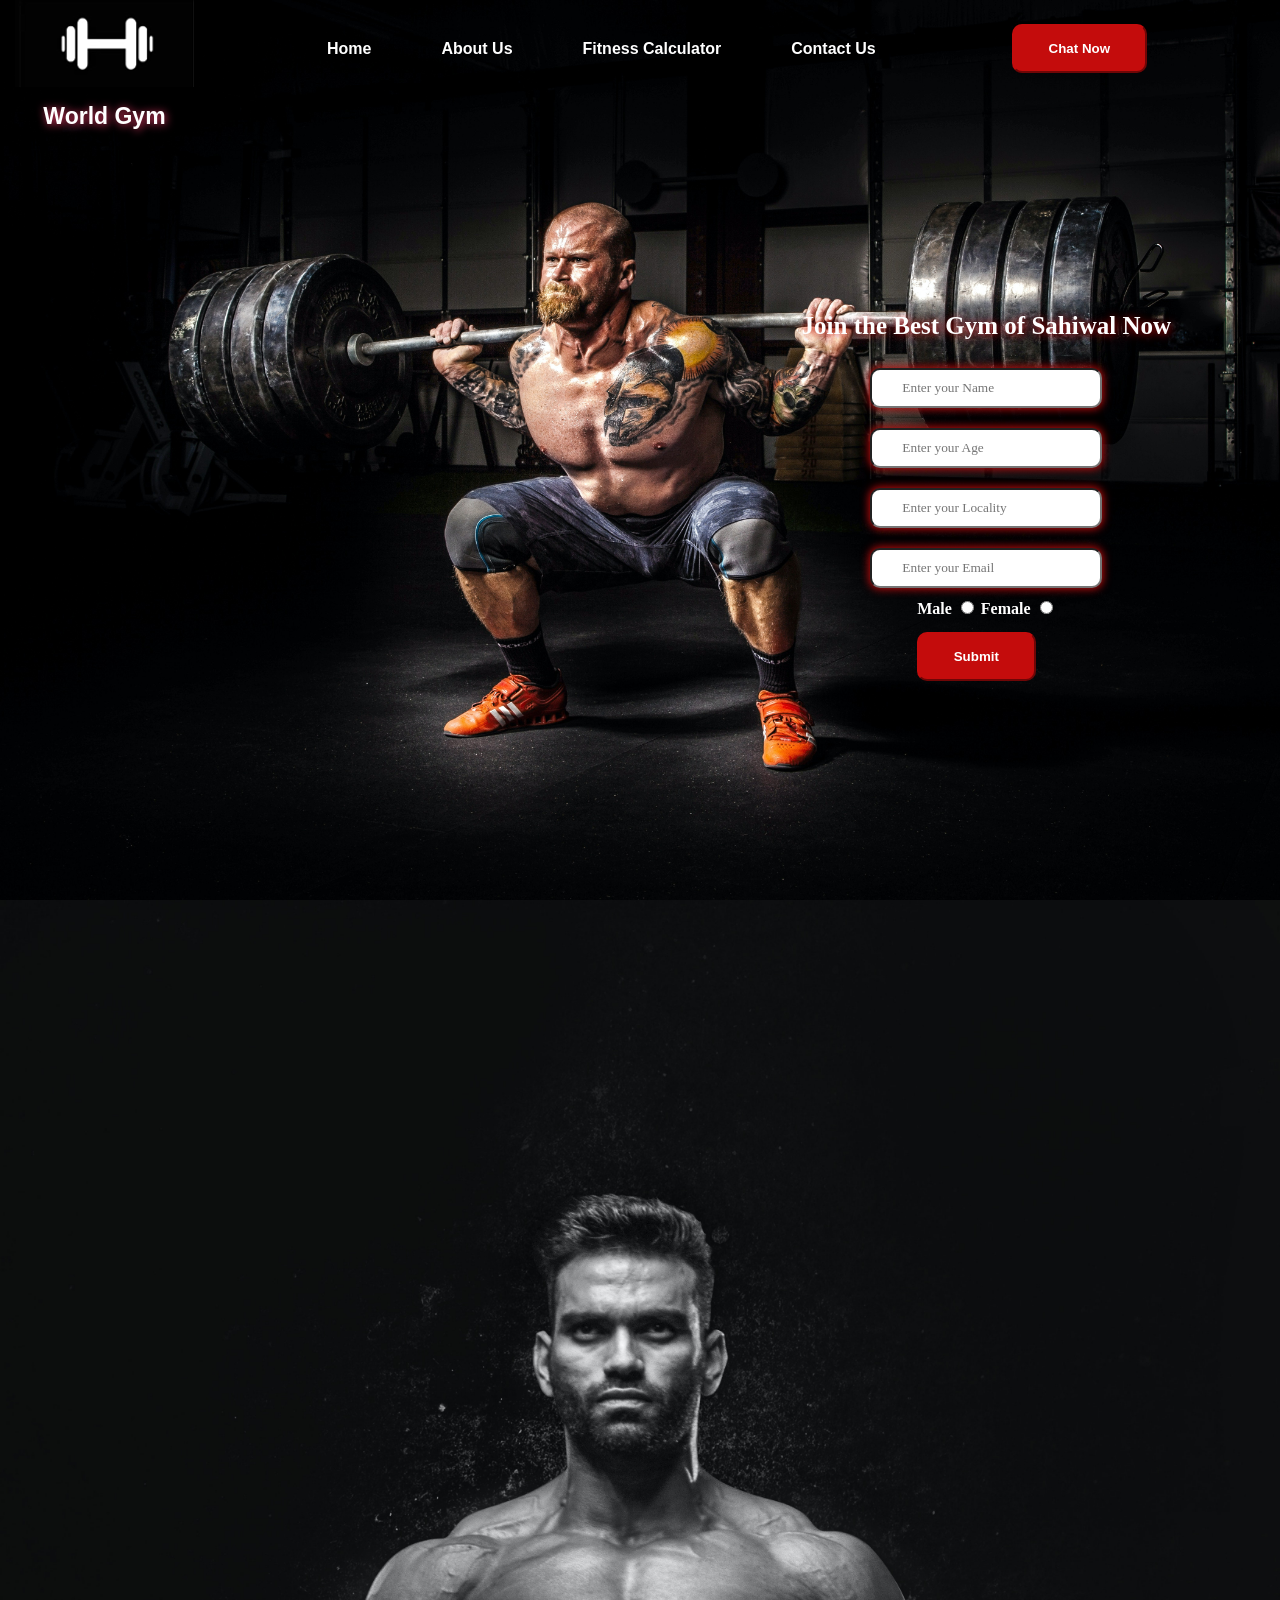
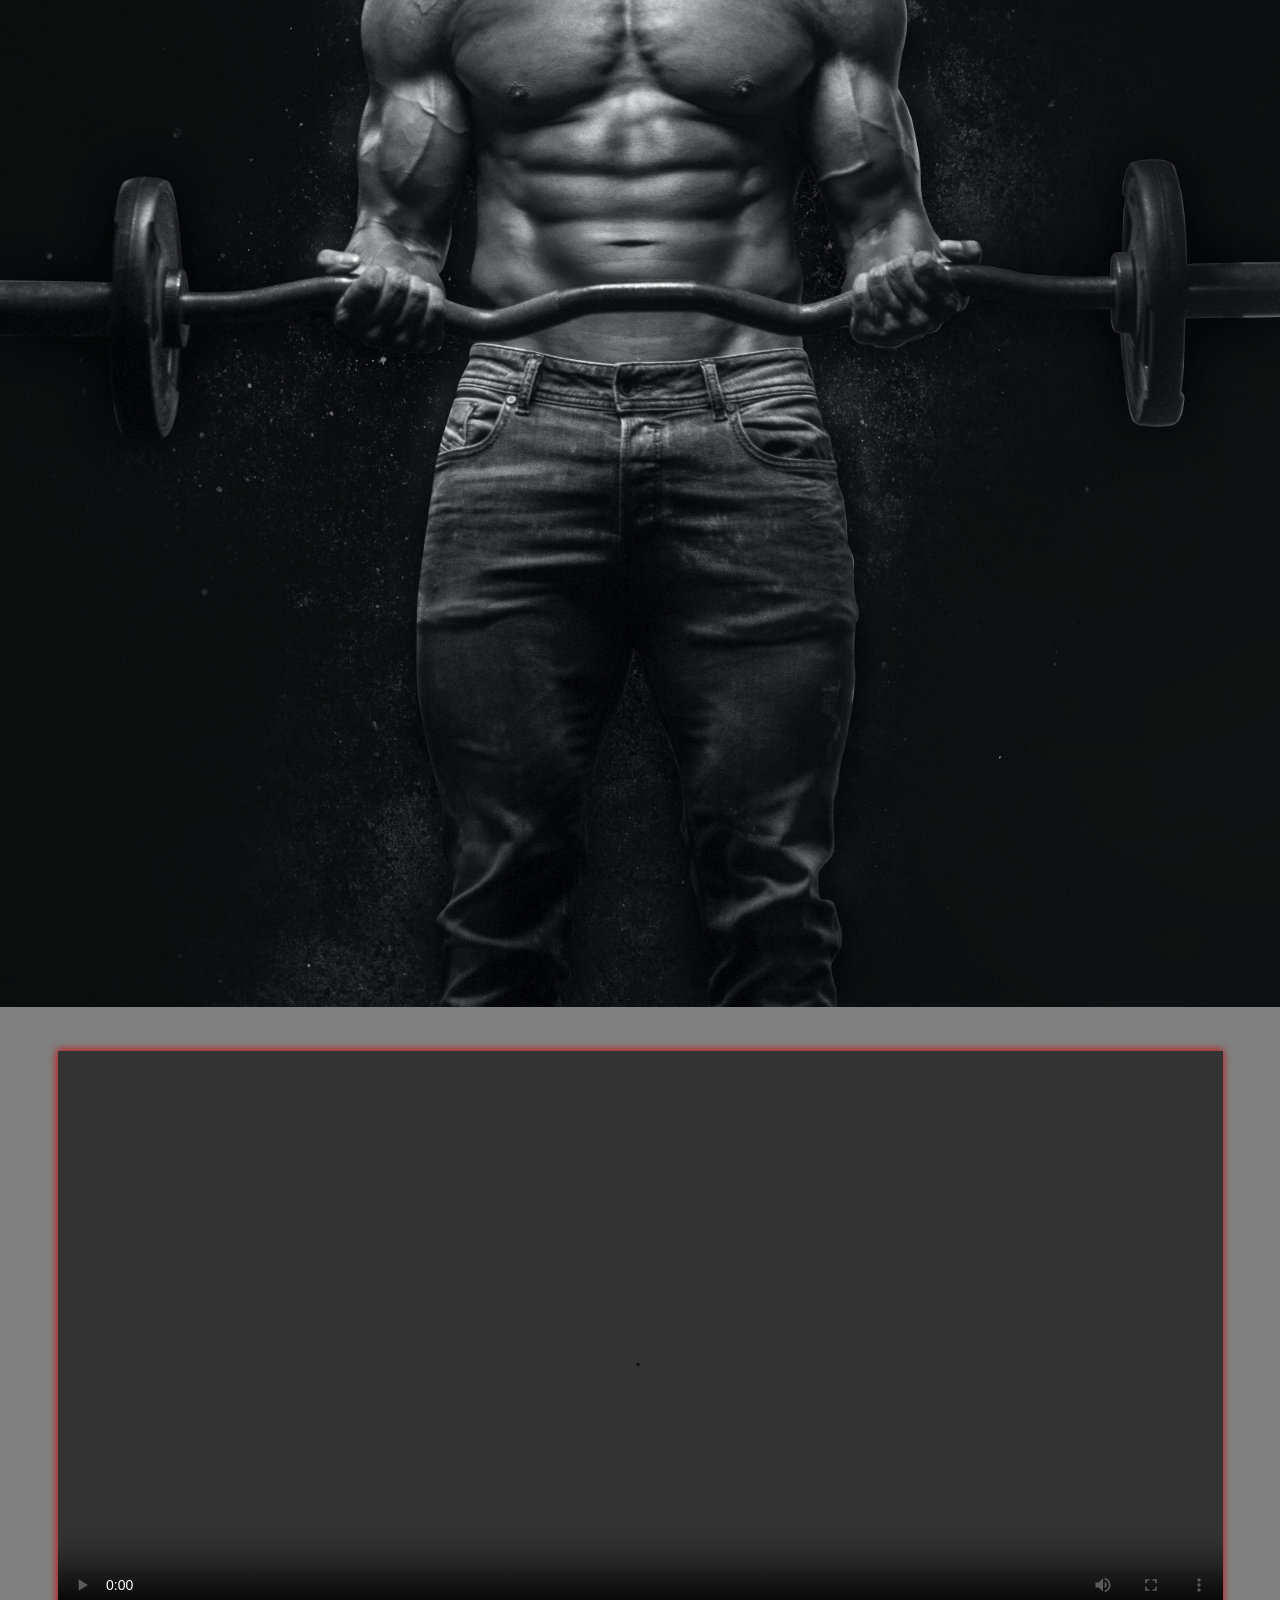
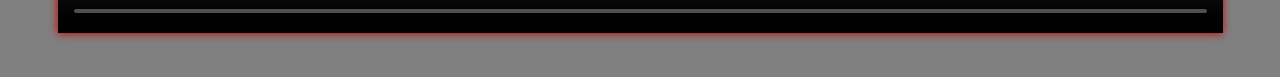
==== index.html @ 1c401dd4 "Updated index.html" ====
<!DOCTYPE html>
<html lang="en">

<head>
    <meta charset="UTF-8">
    <meta name="viewport" content="width=device-width, initial-scale=1.0">
    <title>World Gym</title>
    <style>
        .container {
            width: 100%;
            height: 100vh;
            /* border: 2px solid red; */
            display: flex;
            flex-wrap: wrap;
            /* background: url(https://images.unsplash.com/photo-1517964603305-11c0f6f66012?crop=entropy&cs=tinysrgb&fit=crop&fm=jpg&h=900&ixid=eyJhcHBfaWQiOjF9&ixlib=rb-1.2.1&q=80&w=1600) no-repeat center center/cover; */
            background: url(pexels-binyamin-mellish-17840.jpg) no-repeat center center/cover;

            margin: auto;
            /* flex-direction: row; */

        }

        body {
            margin: 0px;
            padding: 0px;
            /* width: 100%; */
            font-family: Verdana, Geneva, Tahoma, sans-serif;
            font-weight: bold;
            /* display: flex; */
            background-color: gray;
            ;
        }

        .left {
            font-size: 23px;
            position: absolute;
            display: inline-block;
            margin: 0px 0px 10px 15px;
            padding: 0px 0px;
            filter: invert(100%);
            color: rgb(0, 0, 0);
            text-shadow: 1px 1px 9px rgb(12, 196, 149);
            /* color: rgb(255, 225, 225); */
            /* opacity: 0.5; */
        }

        .mid {
            position: sticky;
            display: inline-block;
            width: 57%;
            margin: 20px 0px 10px 282px;
        }

        .right {
            margin: 10px 10px 10px 0px;
            position: relative;
            display: inline-block;
            /* float: right; */

        }

        #navbar ul {
            float: left;
            padding: 10px;
            margin: 10px 0px 0px 0px;
        }

        #navbar li {
            list-style-type: none;
            float: left;
        }

        #navbar li a {
            text-decoration: none;
            margin: 10px;
            padding: 20px 25px;
            color: white;

        }

        #navbar li a:hover {
            color: white;
            background-color: rgb(196, 12, 12);
            text-decoration: underline;
            text-shadow: 1px 1px 9px white;
            box-shadow: 0px 0px 8px 1px white;

        }

        .btn:hover {
            box-shadow: 0px 0px 8px 1px rgb(196, 12, 12);
            background-color: white;
            color: red;

        }

        .btn {
            margin: 14px 20px 0px 0px;
            padding: 15px 35px;
            cursor: pointer;
            background-color: rgb(196, 12, 12);
            color: white;
            border-radius: 10px;
            border-color: rgb(196, 12, 12);
            font-weight: bold;

        }

        p {
            text-align: center;
            padding: 0px;
            line-height: 0px;

        }

        .form {

            font-family: cursive;
            margin: 10px 0px 0px 791.5px;
            color: white;
            padding: 0px 10.1px;
            /* background-color: rgba(0, 0, 0, 0.507); */
            /* align-content: flex-end; */
            /* justify-items: self-start; */
        }

        .input {
            margin: 10px;
            padding: 10px 30px;
            font-family: cursive;
            border-radius: 10px;
            box-shadow: 0px 0px 8px 1px rgb(196, 12, 12);

        }

        a {
            color: black;
            text-decoration: none;
        }

        #join {
            text-shadow: 1px 1px 9px rgb(196, 12, 12);
        }
    </style>
</head>

<body>
    <header>
        <div class="container">
            <div class="left">
                <img src="Logo.png" alt="" id="img">
                <p><a href="#">World Gym</a></p>
            </div>
            <div class="mid" id="navbar">
                <center>
                    <ul>
                        <li><a href="#">Home</a></li>
                        <li><a href="#">About Us</a></li>
                        <li><a href="#">Fitness Calculator</a></li>
                        <li><a href="#">Contact Us</a></li>
                    </ul>
                </center>
            </div>
            <div class="right">
                <button class="btn">Chat Now</button>
            </div>
            <div class="form">
                <center>
                    <form action="noaction.php">
                        <label for="" style="font-size: 25px;" id="join">Join the Best Gym of Sahiwal
                            Now</label><br><br>
                        <input type="text" class="input" placeholder="Enter your Name"><br>
                        <input type="number" class="input" placeholder="Enter your Age"><br>
                        <input type="text" class="input" placeholder="Enter your Locality"><br>
                        <input type="email" class="input" placeholder="Enter your Email"><br>
                        <label for="gender">Male</label>
                        <input type="radio" name="gender" id="gender">
                        <label for="gender">Female</label>
                        <input type="radio" name="gender" id="gender"><br>
                        <input type="submit" class="btn">
                    </form>
                </center>
            </div>
        </div>
        <img src="pexels-anush-gorak-1431282.jpg" alt="" width="100%">

        <section>
            <center><video src="video.mp4" controls width="91%" style="box-shadow: 0px 0px 8px 1px rgb(196, 12, 12);
                margin-top: 40px; margin-bottom: 40px; "></video></center>
        </section>
        <!-- <div>
            <img src="Gym12.png" alt="" width="100%">
        </div> -->
    </header>

</body>

</html>
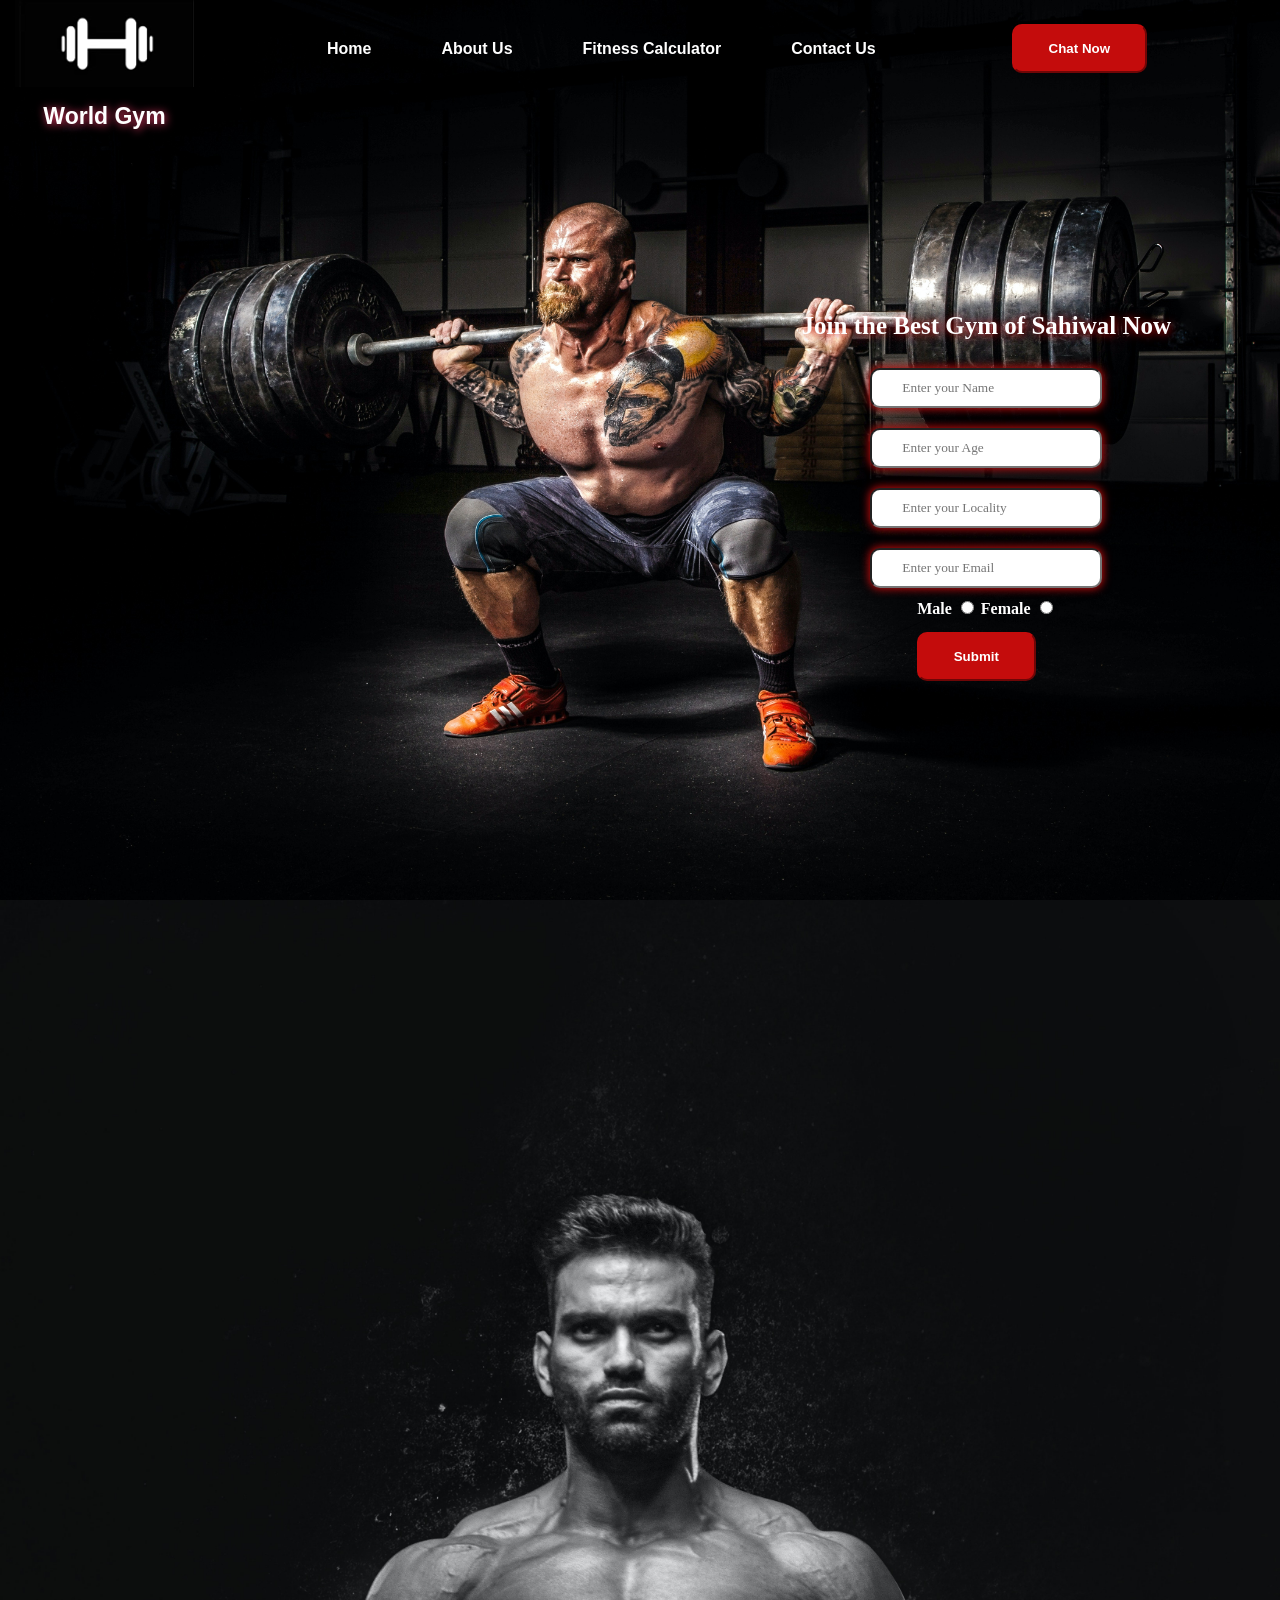
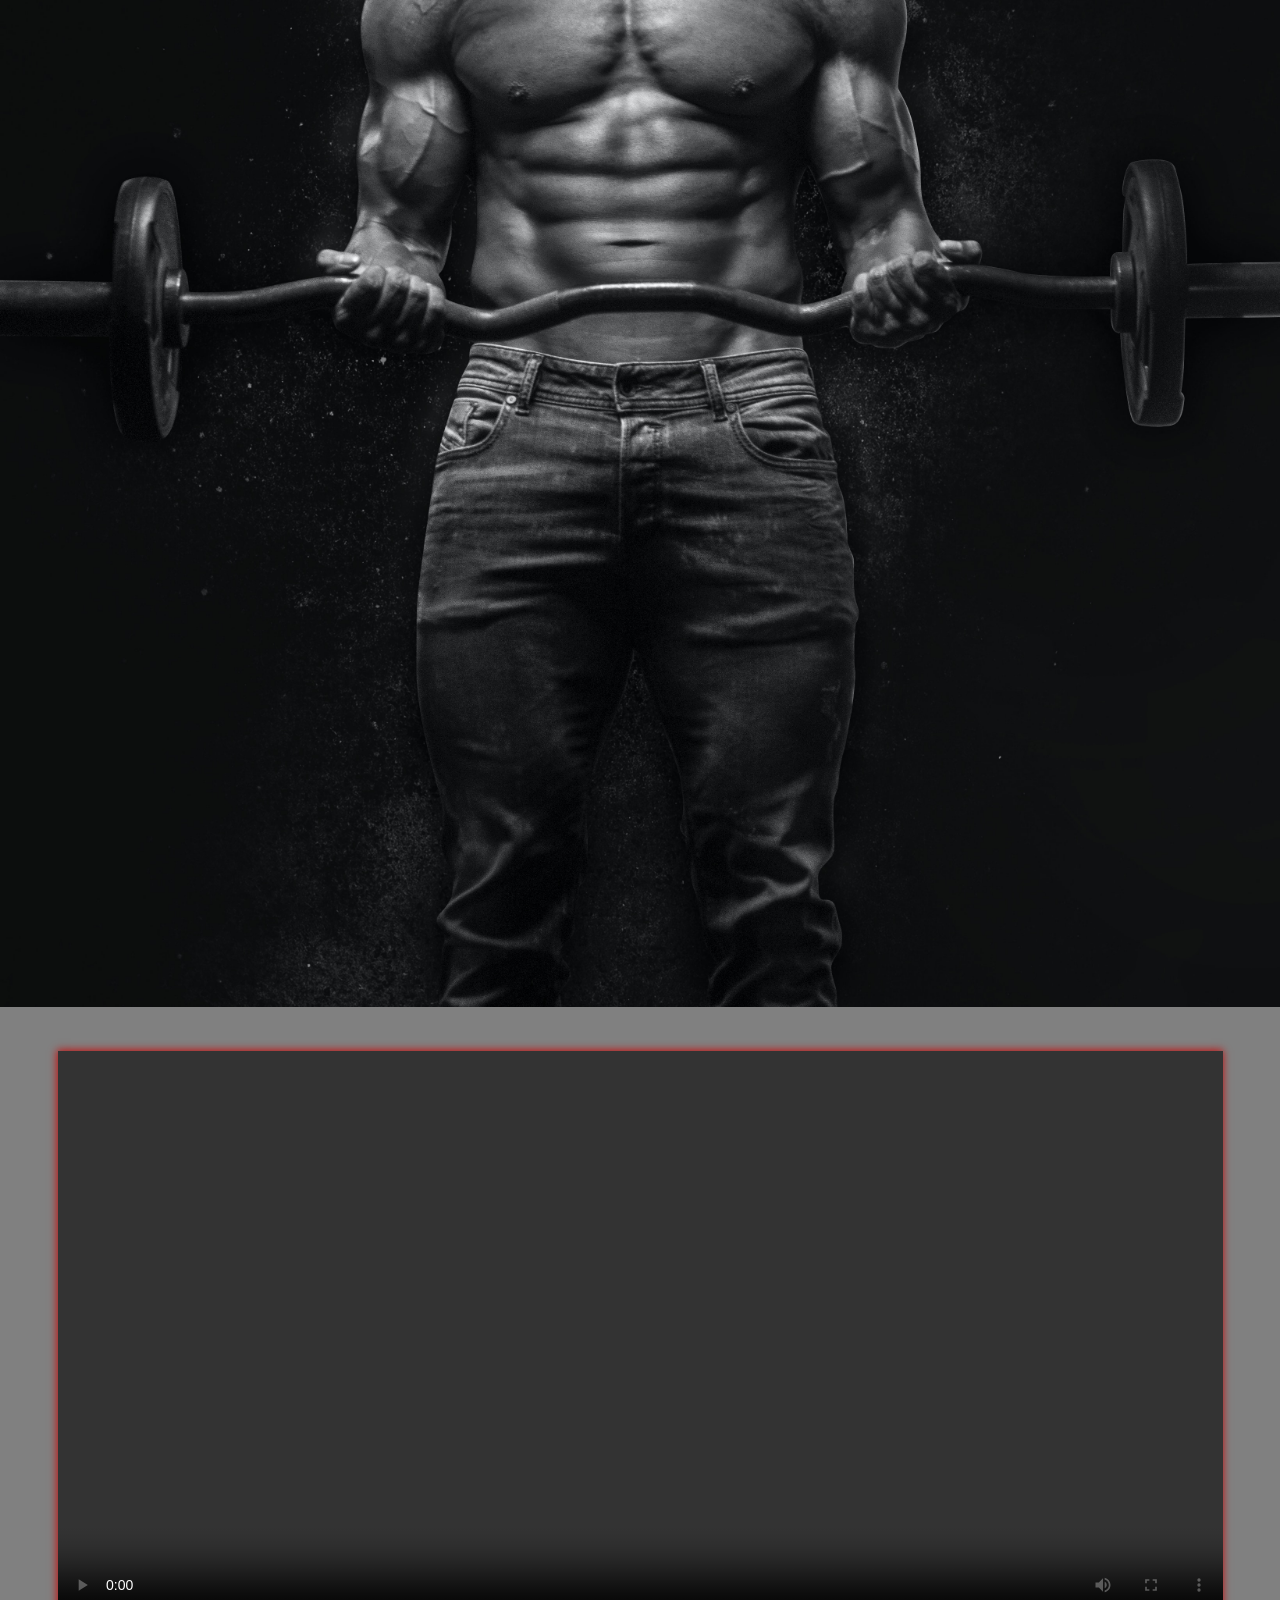
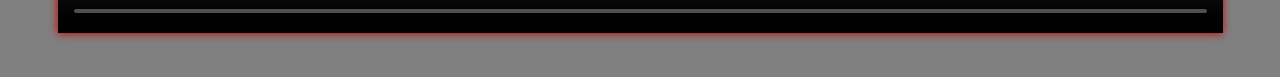
==== commit de3c7a7d: "updated index.html" ====
--- a/index.html
+++ b/index.html
@@ -1,198 +1,86 @@
 <!DOCTYPE html>
 <html lang="en">
+  <head>
+    <meta charset="UTF-8" />
+    <meta name="viewport" content="width=device-width, initial-scale=1.0" />
+    <title>World Gym</title>
+    <link rel="stylesheet" href="style.css" />
+  </head>
 
-<head>
-    <meta charset="UTF-8">
-    <meta name="viewport" content="width=device-width, initial-scale=1.0">
-    <title>World Gym</title>
-    <style>
-        .container {
-            width: 100%;
-            height: 100vh;
-            /* border: 2px solid red; */
-            display: flex;
-            flex-wrap: wrap;
-            /* background: url(https://images.unsplash.com/photo-1517964603305-11c0f6f66012?crop=entropy&cs=tinysrgb&fit=crop&fm=jpg&h=900&ixid=eyJhcHBfaWQiOjF9&ixlib=rb-1.2.1&q=80&w=1600) no-repeat center center/cover; */
-            background: url(pexels-binyamin-mellish-17840.jpg) no-repeat center center/cover;
+  <body>
+    <header>
+      <div class="container">
+        <div class="left">
+          <img src="Logo.png" alt="" id="img" />
+          <p><a href="">World Gym</a></p>
+        </div>
+        <div class="mid" id="navbar">
+          <center>
+            <ul>
+              <li><a href="index.html">Home</a></li>
+              <li><a href="index.html">About Us</a></li>
+              <li><a href="index.html">Fitness Calculator</a></li>
+              <li><a href="index.html">Contact Us</a></li>
+            </ul>
+          </center>
+        </div>
+        <div class="right">
+          <button class="btn">Chat Now</button>
+        </div>
+        <div class="form">
+          <center>
+            <form action="noaction.php">
+              <label for="" style="font-size: 25px" id="join"
+                >Join the Best Gym of Sahiwal Now</label
+              ><br /><br />
+              <input
+                type="text"
+                class="input"
+                placeholder="Enter your Name"
+              /><br />
+              <input
+                type="number"
+                class="input"
+                placeholder="Enter your Age"
+              /><br />
+              <input
+                type="text"
+                class="input"
+                placeholder="Enter your Locality"
+              /><br />
+              <input
+                type="email"
+                class="input"
+                placeholder="Enter your Email"
+              /><br />
+              <label for="gender">Male</label>
+              <input type="radio" name="gender" id="gender" />
+              <label for="gender">Female</label>
+              <input type="radio" name="gender" id="gender" /><br />
+              <input type="submit" class="btn" />
+            </form>
+          </center>
+        </div>
+      </div>
+      <img src="pexels-anush-gorak-1431282.jpg" alt="" width="100%" />
 
-            margin: auto;
-            /* flex-direction: row; */
-
-        }
-
-        body {
-            margin: 0px;
-            padding: 0px;
-            /* width: 100%; */
-            font-family: Verdana, Geneva, Tahoma, sans-serif;
-            font-weight: bold;
-            /* display: flex; */
-            background-color: gray;
-            ;
-        }
-
-        .left {
-            font-size: 23px;
-            position: absolute;
-            display: inline-block;
-            margin: 0px 0px 10px 15px;
-            padding: 0px 0px;
-            filter: invert(100%);
-            color: rgb(0, 0, 0);
-            text-shadow: 1px 1px 9px rgb(12, 196, 149);
-            /* color: rgb(255, 225, 225); */
-            /* opacity: 0.5; */
-        }
-
-        .mid {
-            position: sticky;
-            display: inline-block;
-            width: 57%;
-            margin: 20px 0px 10px 282px;
-        }
-
-        .right {
-            margin: 10px 10px 10px 0px;
-            position: relative;
-            display: inline-block;
-            /* float: right; */
-
-        }
-
-        #navbar ul {
-            float: left;
-            padding: 10px;
-            margin: 10px 0px 0px 0px;
-        }
-
-        #navbar li {
-            list-style-type: none;
-            float: left;
-        }
-
-        #navbar li a {
-            text-decoration: none;
-            margin: 10px;
-            padding: 20px 25px;
-            color: white;
-
-        }
-
-        #navbar li a:hover {
-            color: white;
-            background-color: rgb(196, 12, 12);
-            text-decoration: underline;
-            text-shadow: 1px 1px 9px white;
-            box-shadow: 0px 0px 8px 1px white;
-
-        }
-
-        .btn:hover {
-            box-shadow: 0px 0px 8px 1px rgb(196, 12, 12);
-            background-color: white;
-            color: red;
-
-        }
-
-        .btn {
-            margin: 14px 20px 0px 0px;
-            padding: 15px 35px;
-            cursor: pointer;
-            background-color: rgb(196, 12, 12);
-            color: white;
-            border-radius: 10px;
-            border-color: rgb(196, 12, 12);
-            font-weight: bold;
-
-        }
-
-        p {
-            text-align: center;
-            padding: 0px;
-            line-height: 0px;
-
-        }
-
-        .form {
-
-            font-family: cursive;
-            margin: 10px 0px 0px 791.5px;
-            color: white;
-            padding: 0px 10.1px;
-            /* background-color: rgba(0, 0, 0, 0.507); */
-            /* align-content: flex-end; */
-            /* justify-items: self-start; */
-        }
-
-        .input {
-            margin: 10px;
-            padding: 10px 30px;
-            font-family: cursive;
-            border-radius: 10px;
-            box-shadow: 0px 0px 8px 1px rgb(196, 12, 12);
-
-        }
-
-        a {
-            color: black;
-            text-decoration: none;
-        }
-
-        #join {
-            text-shadow: 1px 1px 9px rgb(196, 12, 12);
-        }
-    </style>
-</head>
-
-<body>
-    <header>
-        <div class="container">
-            <div class="left">
-                <img src="Logo.png" alt="" id="img">
-                <p><a href="#">World Gym</a></p>
-            </div>
-            <div class="mid" id="navbar">
-                <center>
-                    <ul>
-                        <li><a href="#">Home</a></li>
-                        <li><a href="#">About Us</a></li>
-                        <li><a href="#">Fitness Calculator</a></li>
-                        <li><a href="#">Contact Us</a></li>
-                    </ul>
-                </center>
-            </div>
-            <div class="right">
-                <button class="btn">Chat Now</button>
-            </div>
-            <div class="form">
-                <center>
-                    <form action="noaction.php">
-                        <label for="" style="font-size: 25px;" id="join">Join the Best Gym of Sahiwal
-                            Now</label><br><br>
-                        <input type="text" class="input" placeholder="Enter your Name"><br>
-                        <input type="number" class="input" placeholder="Enter your Age"><br>
-                        <input type="text" class="input" placeholder="Enter your Locality"><br>
-                        <input type="email" class="input" placeholder="Enter your Email"><br>
-                        <label for="gender">Male</label>
-                        <input type="radio" name="gender" id="gender">
-                        <label for="gender">Female</label>
-                        <input type="radio" name="gender" id="gender"><br>
-                        <input type="submit" class="btn">
-                    </form>
-                </center>
-            </div>
-        </div>
-        <img src="pexels-anush-gorak-1431282.jpg" alt="" width="100%">
-
-        <section>
-            <center><video src="video.mp4" controls width="91%" style="box-shadow: 0px 0px 8px 1px rgb(196, 12, 12);
-                margin-top: 40px; margin-bottom: 40px; "></video></center>
-        </section>
-        <!-- <div>
+      <section>
+        <center>
+          <video
+            src="video.mp4"
+            controls
+            width="91%"
+            style="
+              box-shadow: 0px 0px 8px 1px rgb(196, 12, 12);
+              margin-top: 40px;
+              margin-bottom: 40px;
+            "
+          ></video>
+        </center>
+      </section>
+      <!-- <div>
             <img src="Gym12.png" alt="" width="100%">
         </div> -->
     </header>
-
-</body>
-
-</html>+  </body>
+</html>
--- a/style.css
+++ b/style.css
@@ -0,0 +1,134 @@
+.container {
+  width: 100%;
+  height: 100vh;
+  /* border: 2px solid red; */
+  display: flex;
+  flex-wrap: wrap;
+  /* background: url(https://images.unsplash.com/photo-1517964603305-11c0f6f66012?crop=entropy&cs=tinysrgb&fit=crop&fm=jpg&h=900&ixid=eyJhcHBfaWQiOjF9&ixlib=rb-1.2.1&q=80&w=1600) no-repeat center center/cover; */
+  background: url(pexels-binyamin-mellish-17840.jpg) no-repeat center
+    center/cover;
+
+  margin: auto;
+  /* flex-direction: row; */
+}
+
+body {
+  margin: 0px;
+  padding: 0px;
+  /* width: 100%; */
+  font-family: Verdana, Geneva, Tahoma, sans-serif;
+  font-weight: bold;
+  /* display: flex; */
+  background-color: gray;
+}
+
+.left {
+  font-size: 23px;
+  position: absolute;
+  display: inline-block;
+  margin: 0px 0px 10px 15px;
+  padding: 0px 0px;
+  filter: invert(100%);
+  color: rgb(0, 0, 0);
+  text-shadow: 1px 1px 9px rgb(12, 196, 149);
+  /* color: rgb(255, 225, 225); */
+  /* opacity: 0.5; */
+}
+
+.mid {
+  position: sticky;
+  display: inline-block;
+  width: 57%;
+  margin: 20px 0px 10px 282px;
+}
+
+.right {
+  margin: 10px 10px 10px 0px;
+  position: relative;
+  display: inline-block;
+  /* float: right; */
+}
+
+#navbar ul {
+  float: left;
+  padding: 10px;
+  margin: 10px 0px 0px 0px;
+}
+
+#navbar li {
+  list-style-type: none;
+  float: left;
+}
+
+#navbar li a {
+  text-decoration: none;
+  margin: 10px;
+  padding: 20px 25px;
+  color: white;
+}
+
+#navbar li a:hover {
+  color: white;
+  background-color: rgb(196, 12, 12);
+  text-decoration: underline;
+  text-shadow: 1px 1px 9px white;
+  box-shadow: 0px 0px 8px 1px white;
+}
+
+.btn:hover {
+  box-shadow: 0px 0px 8px 1px rgb(196, 12, 12);
+  background-color: white;
+  color: red;
+}
+
+.btn {
+  margin: 14px 20px 0px 0px;
+  padding: 15px 35px;
+  cursor: pointer;
+  background-color: rgb(196, 12, 12);
+  color: white;
+  border-radius: 10px;
+  border-color: rgb(196, 12, 12);
+  font-weight: bold;
+}
+
+p {
+  text-align: center;
+  padding: 0px;
+  line-height: 0px;
+}
+
+.form {
+  font-family: cursive;
+  margin: 10px 0px 0px 791.5px;
+  color: white;
+  padding: 0px 10.1px;
+  /* background-color: rgba(0, 0, 0, 0.507); */
+  /* align-content: flex-end; */
+  /* justify-items: self-start; */
+}
+
+.input {
+  margin: 10px;
+  padding: 10px 30px;
+  font-family: cursive;
+  border-radius: 10px;
+  box-shadow: 0px 0px 8px 1px rgb(196, 12, 12);
+}
+.input:focus {
+  outline: none;
+}
+
+a {
+  color: black;
+  text-decoration: none;
+}
+
+#join {
+  text-shadow: 1px 1px 9px rgb(196, 12, 12);
+}
+@media screen and (max-width: 767px) {
+  .form {
+    margin: 10px 0px 0px 0px;
+  }
+}
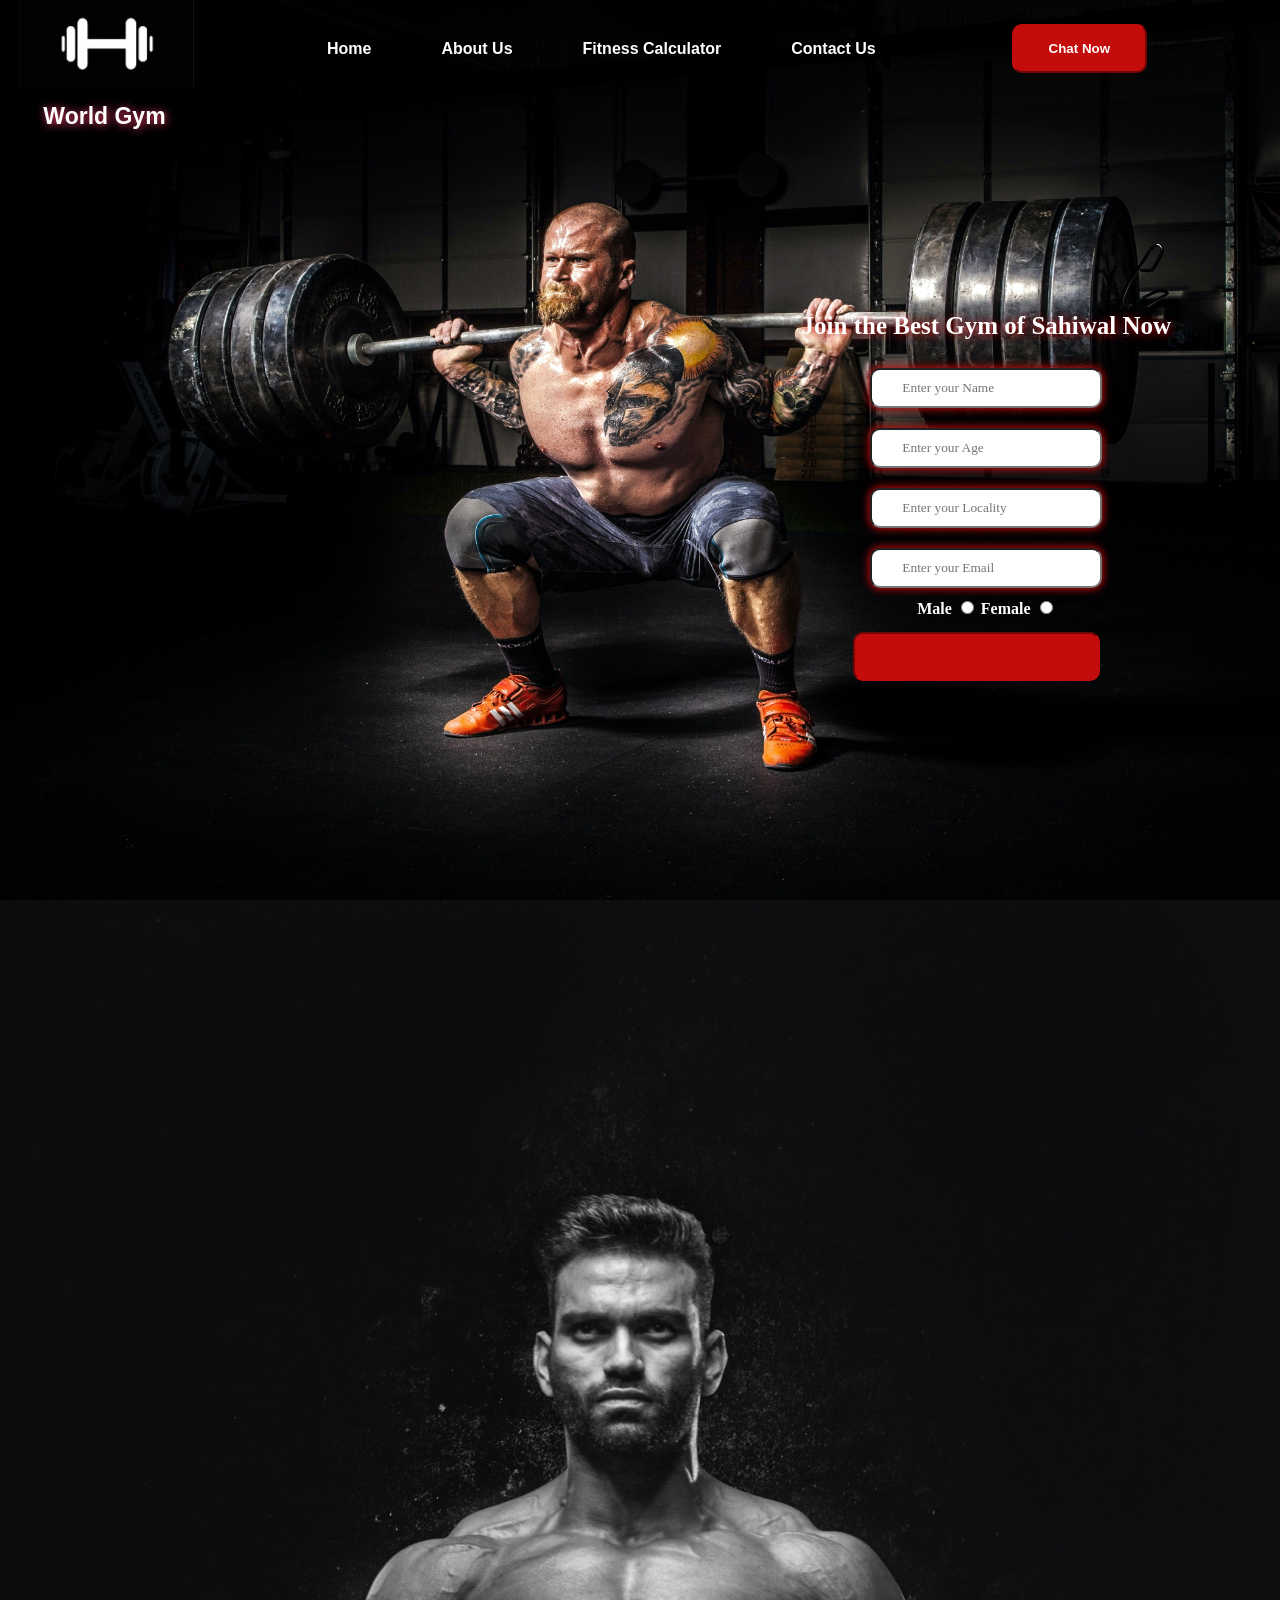
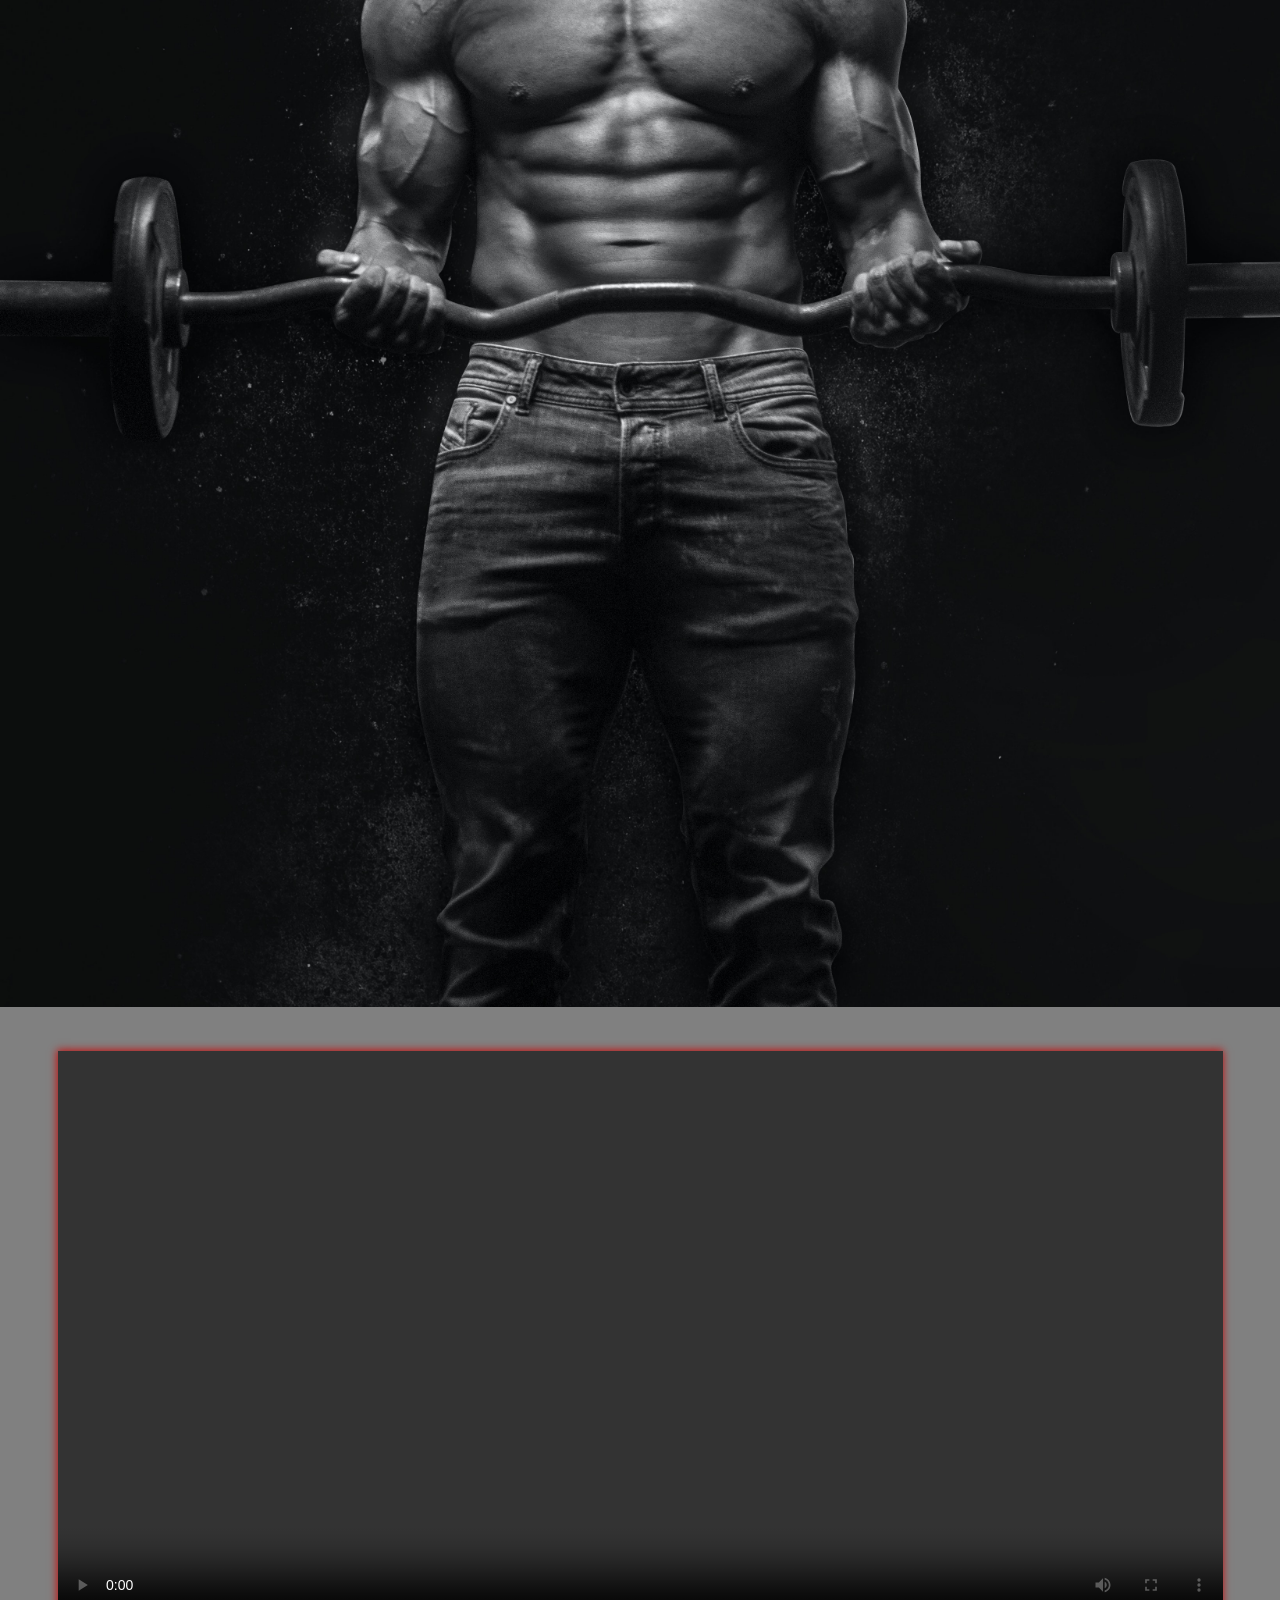
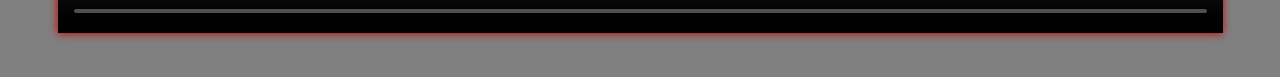
==== commit be4e8a61: "Update index.html" ====
--- a/index.html
+++ b/index.html
@@ -57,7 +57,7 @@
               <input type="radio" name="gender" id="gender" />
               <label for="gender">Female</label>
               <input type="radio" name="gender" id="gender" /><br />
-              <input type="submit" class="btn" />
+              <input class="btn" />
             </form>
           </center>
         </div>
